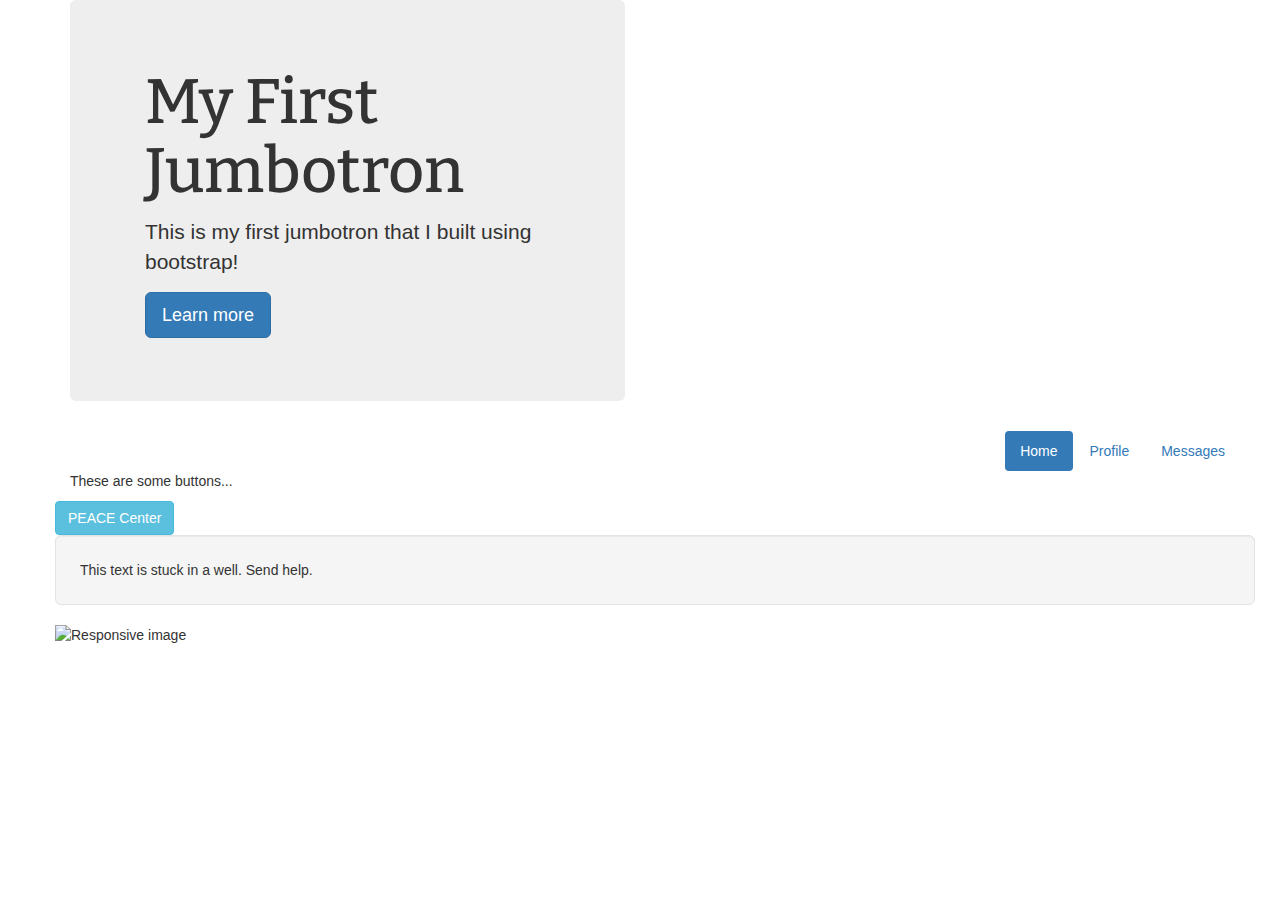
==== index.html @ 8beee9cb "stuff from day five" ====
<!DOCTYPE html>
<html lang="en">

  <head>
    <meta charset="UTF-8">
    <meta name="viewport" content="width=device-width, initial-scale=1.0">
    <meta http-equiv="X-UA-Compatible" content="ie=edge">
    <title>Document</title>
    <link rel="stylesheet" href="css/fontawesome.min.css">
    <link rel="stylesheet" href="css/bootstrap.min.css">
    <link rel="stylesheet" href="css/styles.css">
  </head>

  <body>
    <div class="container">
      <header class="row">
        <div class="col-xs-8 col-sm-4 col-md-6 centered">

      <div class="jumbotron">
        <div class="container">
          <h1>My First Jumbotron</h1>
          <p>This is my first jumbotron that I built using bootstrap!</p>
          <p><a class="btn btn-primary btn-lg" href="#" role="button">Learn more</a></p>
        </div>
      </div>

      <div class="container">

        <div class="row">
          <ul class="nav nav-pills pull-right">
            <li role="presentation" class="active"><a href="#">Home</a></li>
            <li role="presentation"><a href="#">Profile</a></li>
            <li role="presentation"><a href="#">Messages</a></li>
          </ul>
        </div>

        <div class="row">

          <section>
            <p>These are some buttons...</p>

            <div class="row">
              <a href="https://www.northpointe.org/ministries/peace-center/" target="_blank" class="btn btn-info" role="button">PEACE Center</a>
            </div>

            <div class="row">
              <div class="well well-lg">This text is stuck in a well. Send help.</div>
            </div>
            <div class="row">
              <img src="C:\Users\danie\desktop\projects\mfw-day-three\Image\36630532_2068147546551305_8040858624190316544_n.jpg" class="img-responsive" alt="Responsive image">
            </div>
          </section>

        </div>

      </div>

  <script> src="https://ajax.googleapis.com/"</script>
  <script> src="js/bootstrap.min.js"</script>


</body>
</html>
---- css/styles.css ----
@import url('https://fonts.googleapis.com/css?family=Bitter');

.jumbotron {
  background-color: blue
  padding: 50px
}
h1 {
  font-family: 'Bitter', serif;
}
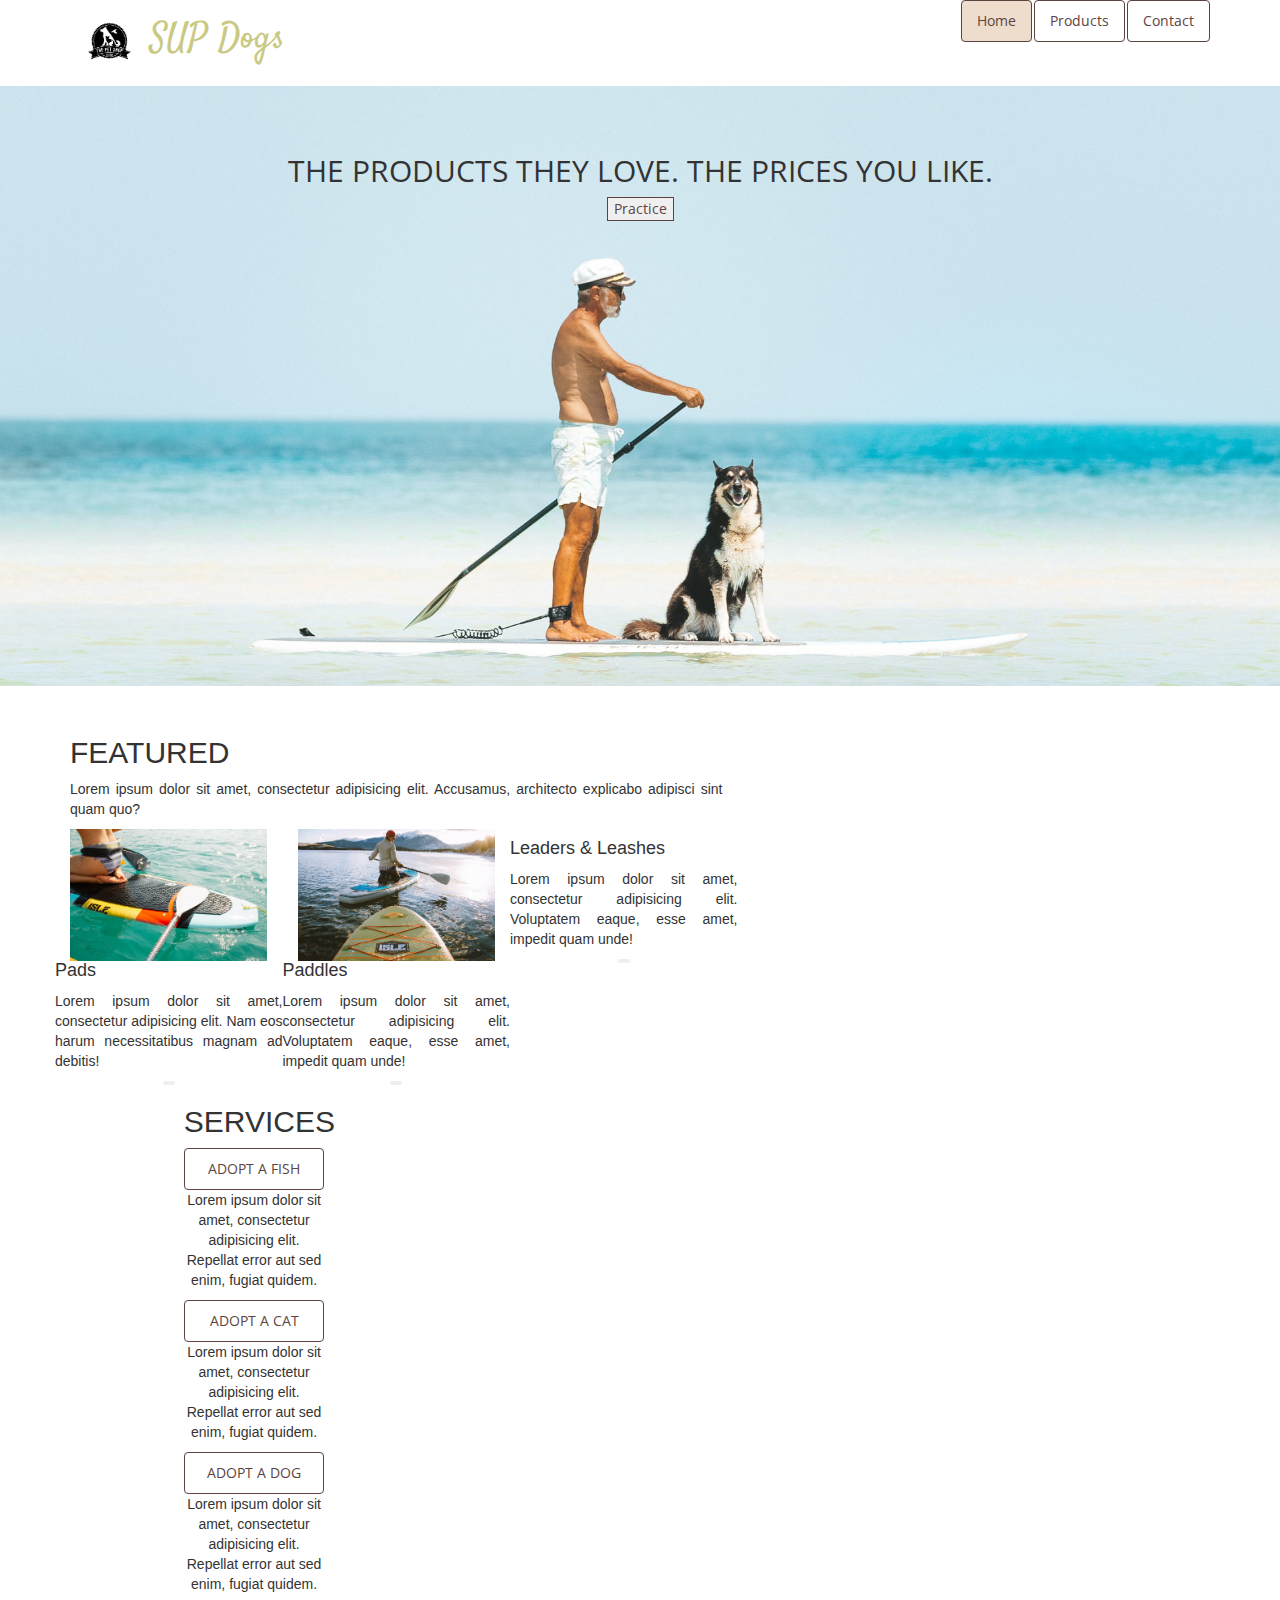
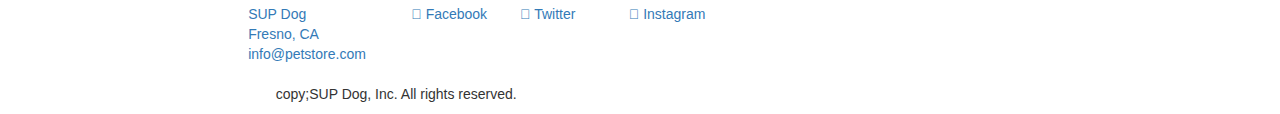
==== commit 97432880: "updates from day 5" ====
--- a/index.html
+++ b/index.html
@@ -5,9 +5,9 @@
     <meta charset="UTF-8">
     <meta name="viewport" content="width=device-width, initial-scale=1.0">
     <meta http-equiv="X-UA-Compatible" content="ie=edge">
-    <title>Document</title>
+    <title>Pet Store</title>
+    <link rel="stylesheet" href="css/bootstrap.min.css">
     <link rel="stylesheet" href="css/fontawesome.min.css">
-    <link rel="stylesheet" href="css/bootstrap.min.css">
     <link rel="stylesheet" href="css/styles.css">
   </head>
 
@@ -15,45 +15,130 @@
     <div class="container">
       <header class="row">
         <div class="col-xs-8 col-sm-4 col-md-6 centered">
+          <img src="img/petstore_logo.png" alt="Pet Store Logo" class="pull-left logo">
+          <h1 class="pull-left text-center">SUP Dogs</h1>
+        </div>
+        <nav class="col-xs-12 col-sm-7 col-md-6">
+          <ul class="nav nav-pills pull-right">
+            <li role="presentation" class="active">
+              <a href="">Home</a>
+            </li>
+            <li role="presentation">
+              <a href="">Products</a>
+            </li>
+            <li role="presentation">
+              <a href="">Contact</a>
+            </li>
+          </ul>
+        </nav>
+      </header>
+    </div>
 
       <div class="jumbotron">
-        <div class="container">
-          <h1>My First Jumbotron</h1>
-          <p>This is my first jumbotron that I built using bootstrap!</p>
-          <p><a class="btn btn-primary btn-lg" href="#" role="button">Learn more</a></p>
+        <div class="container text-center text-uppercase">
+          <h2>The products they love. The prices you like.</h2>
+          <button type="button">Practice</button>
         </div>
       </div>
 
-      <div class="container">
+      <section class="container">
+        <div class="row">
+          <div class="col-sm-7 text-justify featured">
+            <h2 class="text-uppercase">featured</h2>
+            <p>Lorem ipsum dolor sit amet, consectetur adipisicing elit. Accusamus, architecto explicabo adipisci sint quam quo?</p>
+            <div class="row">
+              <div class="col-sm-4 product">
+                <div class="row">
+                  <div class="col-sm-12 col-xs-6 img-box">
+                    <img src="img/sup-pad.jpg" alt="Pads" class="img-responsive">
+                  </div>
+                  <h4>Pads</h4>
+                  <p>Lorem ipsum dolor sit amet, consectetur adipisicing elit. Nam eos harum necessitatibus magnam ad debitis!</p>
+                  <button class="btn btn-xs center-block"></button>
+                </div>
+              </div>
+                <div class="col-sm-4 product">
+                  <div class="row">
+                    <div class="col-sm-12 col-xs-6 img-box">
+                      <img src="img/paddle.jpg" alt="Paddles" class="img-responsive">
+                    </div>
+                    <h4>Paddles</h4>
+                    <p>Lorem ipsum dolor sit amet, consectetur adipisicing elit. Voluptatem eaque, esse amet, impedit quam unde!</p>
+                    <button class="btn btn-xs center-block"></button>
+                  </div>
+                </div>
+                <div class="col-sm-4 product">
+                  <div class="row">
+                    <div class="col-sm-12 col-xs-6 img-box">
+                      <img src="#" alt="" class="img-responsive">
+                    </div>
+                    <h4>Leaders & Leashes</h4>
+                    <p>Lorem ipsum dolor sit amet, consectetur adipisicing elit. Voluptatem eaque, esse amet, impedit quam unde!</p>
+                    <button class="btn btn-xs center-block"></button>
+                  </div>
+                </div>
 
-        <div class="row">
-          <ul class="nav nav-pills pull-right">
-            <li role="presentation" class="active"><a href="#">Home</a></li>
-            <li role="presentation"><a href="#">Profile</a></li>
-            <li role="presentation"><a href="#">Messages</a></li>
-          </ul>
-        </div>
+                <aside class="col-sm-3 col-sm-offset-2">
+                  <h2 class="text-center text-uppercase">Services</h2>
+                  <ul class="nav nav-pills nav-stacked text-center">
+                    <li role="presentation">
+                      <a href="#" class="text-uppercase">adopt a fish</a>
+                      <p>Lorem ipsum dolor sit amet, consectetur adipisicing elit. Repellat error aut sed enim, fugiat quidem.</a>
+                    </li>
+                    <li role="presentation">
+                      <a href="#" class="text-uppercase">adopt a cat</a>
+                      <p>Lorem ipsum dolor sit amet, consectetur adipisicing elit. Repellat error aut sed enim, fugiat quidem.</a>
+                    </li>
+                    <li role="presentation">
+                      <a href="#" class="text-uppercase">adopt a dog</a>
+                      <p>Lorem ipsum dolor sit amet, consectetur adipisicing elit. Repellat error aut sed enim, fugiat quidem.</a>
+                    </li>
+                  </ul>
+                </aside>
+              </div>
 
-        <div class="row">
+              <footer class="container-fluid">
+                <div class="row centered">
+                  <div class="col-xs-6 col-sm-1 col-sm-offset-1">
+                    <img src="#" alt="" class="logo">
+                  </div>
+                  <div class="col-xs-6 col-sm-3 col-sm-offset-1 contact-info">
+                    <address>
+                      <a href="#">
+                        SUP Dog<br>
+                        Fresno, CA<br>
+                      </a>
+                      <a href="#">info@petstore.com</a>
+                    </address>
+                  </div>
+                  <div class="col-sm-2 social">
+                    <a href="">
+                      <i class="fab fa-facebook"></i>
+                      <span class="hidden-xs">Facebook</span>
+                    </a>
+                  </div>
+                  <div class="col-sm-2 social">
+                    <a href="">
+                      <i class="fab fa-facebook"></i>
+                      <span class="hidden-xs">Twitter</span>
+                    </a>
+                  </div>
+                  <div class="col-sm-2 social">
+                    <a href="">
+                      <i class="fab fa-facebook"></i>
+                      <span class="hidden-xs">Instagram</span>
+                    </a>
+                  </div>
+                </div>
+                <div class="row">
+                  <div class="col-sm-12 fine-print text-center">
+                    <p>copy;SUP Dog, Inc. All rights reserved.</p>
+                  </div>
+                </div>
+              </footer>
 
-          <section>
-            <p>These are some buttons...</p>
+      </section>
 
-            <div class="row">
-              <a href="https://www.northpointe.org/ministries/peace-center/" target="_blank" class="btn btn-info" role="button">PEACE Center</a>
-            </div>
-
-            <div class="row">
-              <div class="well well-lg">This text is stuck in a well. Send help.</div>
-            </div>
-            <div class="row">
-              <img src="C:\Users\danie\desktop\projects\mfw-day-three\Image\36630532_2068147546551305_8040858624190316544_n.jpg" class="img-responsive" alt="Responsive image">
-            </div>
-          </section>
-
-        </div>
-
-      </div>
 
   <script> src="https://ajax.googleapis.com/"</script>
   <script> src="js/bootstrap.min.js"</script>
--- a/css/styles.css
+++ b/css/styles.css
@@ -1,9 +1,45 @@
-@import url('https://fonts.googleapis.com/css?family=Bitter');
+@import url('https://fonts.googleapis.com/css?family=Open+Sans|Satisfy');
+
+.logo {
+  width: 80px;
+}
+
+header h1 {
+  color: #c9c983;
+  font-family: 'Satisfy', cursive;
+}
+
+li a, .jumbotron button {
+  border: 1px solid #5c433f;
+  color: #5c433f;
+  font-family: 'Open Sans', sans-serif;
+  font-weight: 400;
+}
+
+.nav-pills>li.active>a {
+  color: #5c433f;
+  background-color: #eeddcd;
+}
+
+li a, .jumbotron button {
+  border: 1px solid #5c433f;
+  color: #5c433f;
+  font-family: 'Open Sans', sans-serif;
+  font-weight: 400;
+}
 
 .jumbotron {
-  background-color: blue
-  padding: 50px
+  background-image: url('../img/sup_dog.jpg');
+  background-size: cover;
+  background-position: center;
+  height: 600px;
 }
-h1 {
-  font-family: 'Bitter', serif;
+
+.jumbotron h2 {
+  font-family: 'Open Sans', sans-serif;
+  font-weight: normal;
 }
+
+/* .featured {
+  margin-bottom: 60px;
+} */
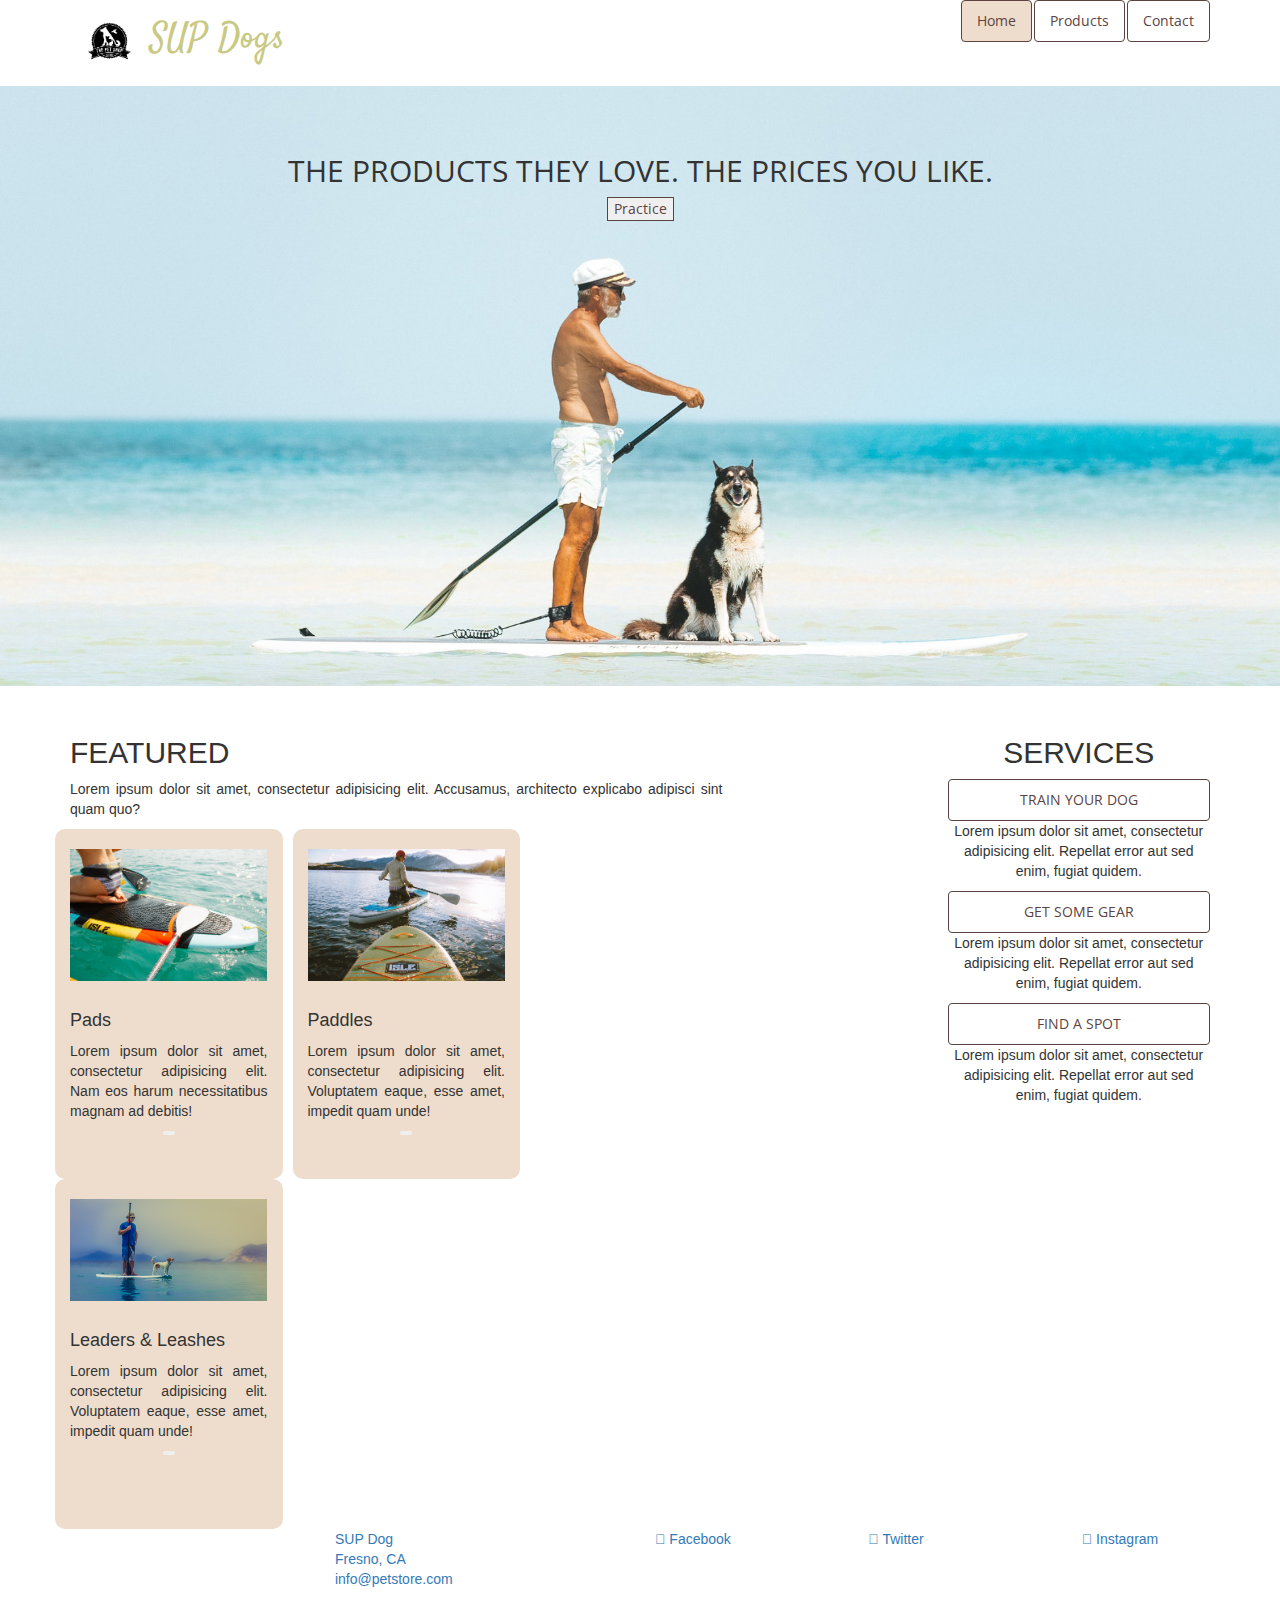
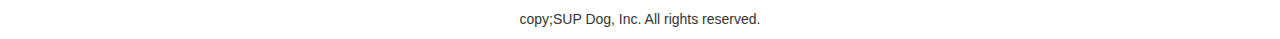
==== commit ee707cce: "day 5 pet store project finish" ====
--- a/index.html
+++ b/index.html
@@ -51,93 +51,95 @@
                 <div class="row">
                   <div class="col-sm-12 col-xs-6 img-box">
                     <img src="img/sup-pad.jpg" alt="Pads" class="img-responsive">
+                    <h4>Pads</h4>
+                    <p>Lorem ipsum dolor sit amet, consectetur adipisicing elit. Nam eos harum necessitatibus magnam ad debitis!</p>
+                    <button class="btn btn-xs center-block"></button>
                   </div>
-                  <h4>Pads</h4>
-                  <p>Lorem ipsum dolor sit amet, consectetur adipisicing elit. Nam eos harum necessitatibus magnam ad debitis!</p>
-                  <button class="btn btn-xs center-block"></button>
                 </div>
               </div>
                 <div class="col-sm-4 product">
                   <div class="row">
                     <div class="col-sm-12 col-xs-6 img-box">
                       <img src="img/paddle.jpg" alt="Paddles" class="img-responsive">
+                      <h4>Paddles</h4>
+                      <p>Lorem ipsum dolor sit amet, consectetur adipisicing elit. Voluptatem eaque, esse amet, impedit quam unde!</p>
+                      <button class="btn btn-xs center-block"></button>
                     </div>
-                    <h4>Paddles</h4>
-                    <p>Lorem ipsum dolor sit amet, consectetur adipisicing elit. Voluptatem eaque, esse amet, impedit quam unde!</p>
-                    <button class="btn btn-xs center-block"></button>
                   </div>
                 </div>
                 <div class="col-sm-4 product">
                   <div class="row">
                     <div class="col-sm-12 col-xs-6 img-box">
-                      <img src="#" alt="" class="img-responsive">
+                      <img src="img/supdog02.jpg" alt="" class="img-responsive">
+                      <h4>Leaders & Leashes</h4>
+                      <p>Lorem ipsum dolor sit amet, consectetur adipisicing elit. Voluptatem eaque, esse amet, impedit quam unde!</p>
+                      <button class="btn btn-xs center-block"></button>
                     </div>
-                    <h4>Leaders & Leashes</h4>
-                    <p>Lorem ipsum dolor sit amet, consectetur adipisicing elit. Voluptatem eaque, esse amet, impedit quam unde!</p>
-                    <button class="btn btn-xs center-block"></button>
                   </div>
                 </div>
+              </div>
+            </div>
+              <aside class="col-sm-3 col-sm-offset-2">
+                <h2 class="text-center text-uppercase">Services</h2>
+                <ul class="nav nav-pills nav-stacked text-center">
+                  <li role="presentation">
+                    <a href="#" class="text-uppercase">train your dog</a>
+                    <p>Lorem ipsum dolor sit amet, consectetur adipisicing elit. Repellat error aut sed enim, fugiat quidem.</a>
+                  </li>
+                  <li role="presentation">
+                    <a href="#" class="text-uppercase">get some gear</a>
+                    <p>Lorem ipsum dolor sit amet, consectetur adipisicing elit. Repellat error aut sed enim, fugiat quidem.</a>
+                  </li>
+                  <li role="presentation">
+                    <a href="#" class="text-uppercase">find a spot</a>
+                    <p>Lorem ipsum dolor sit amet, consectetur adipisicing elit. Repellat error aut sed enim, fugiat quidem.</a>
+                  </li>
+                </ul>
+              </aside>
+            </div>
+          </div>
+        </section>
 
-                <aside class="col-sm-3 col-sm-offset-2">
-                  <h2 class="text-center text-uppercase">Services</h2>
-                  <ul class="nav nav-pills nav-stacked text-center">
-                    <li role="presentation">
-                      <a href="#" class="text-uppercase">adopt a fish</a>
-                      <p>Lorem ipsum dolor sit amet, consectetur adipisicing elit. Repellat error aut sed enim, fugiat quidem.</a>
-                    </li>
-                    <li role="presentation">
-                      <a href="#" class="text-uppercase">adopt a cat</a>
-                      <p>Lorem ipsum dolor sit amet, consectetur adipisicing elit. Repellat error aut sed enim, fugiat quidem.</a>
-                    </li>
-                    <li role="presentation">
-                      <a href="#" class="text-uppercase">adopt a dog</a>
-                      <p>Lorem ipsum dolor sit amet, consectetur adipisicing elit. Repellat error aut sed enim, fugiat quidem.</a>
-                    </li>
-                  </ul>
-                </aside>
+        <footer class="container-fluid">
+          <div class="row centered">
+            <div class="col-xs-6 col-sm-1 col-sm-offset-1">
+              <img src="#" alt="" class="logo">
+            </div>
+              <div class="col-xs-6 col-sm-3 col-sm-offset-1 contact-info">
+                <address>
+                  <a href="#">
+                    SUP Dog<br>
+                    Fresno, CA<br>
+                  </a>
+                  <a href="#">info@petstore.com</a>
+                </address>
               </div>
+                <div class="col-sm-2 social">
+                  <a href="">
+                    <i class="fab fa-facebook"></i>
+                    <span class="hidden-xs">Facebook</span>
+                  </a>
+                </div>
+                <div class="col-sm-2 social">
+                  <a href="">
+                    <i class="fab fa-facebook"></i>
+                    <span class="hidden-xs">Twitter</span>
+                  </a>
+                </div>
+                <div class="col-sm-2 social">
+                  <a href="">
+                    <i class="fab fa-facebook"></i>
+                    <span class="hidden-xs">Instagram</span>
+                  </a>
+                </div>
+              </div>
+              <div class="row">
+                <div class="col-sm-12 fine-print text-center">
+                  <p>copy;SUP Dog, Inc. All rights reserved.</p>
+                </div>
+              </div>
+          </footer>
 
-              <footer class="container-fluid">
-                <div class="row centered">
-                  <div class="col-xs-6 col-sm-1 col-sm-offset-1">
-                    <img src="#" alt="" class="logo">
-                  </div>
-                  <div class="col-xs-6 col-sm-3 col-sm-offset-1 contact-info">
-                    <address>
-                      <a href="#">
-                        SUP Dog<br>
-                        Fresno, CA<br>
-                      </a>
-                      <a href="#">info@petstore.com</a>
-                    </address>
-                  </div>
-                  <div class="col-sm-2 social">
-                    <a href="">
-                      <i class="fab fa-facebook"></i>
-                      <span class="hidden-xs">Facebook</span>
-                    </a>
-                  </div>
-                  <div class="col-sm-2 social">
-                    <a href="">
-                      <i class="fab fa-facebook"></i>
-                      <span class="hidden-xs">Twitter</span>
-                    </a>
-                  </div>
-                  <div class="col-sm-2 social">
-                    <a href="">
-                      <i class="fab fa-facebook"></i>
-                      <span class="hidden-xs">Instagram</span>
-                    </a>
-                  </div>
-                </div>
-                <div class="row">
-                  <div class="col-sm-12 fine-print text-center">
-                    <p>copy;SUP Dog, Inc. All rights reserved.</p>
-                  </div>
-                </div>
-              </footer>
-
-      </section>
 
 
   <script> src="https://ajax.googleapis.com/"</script>
--- a/css/styles.css
+++ b/css/styles.css
@@ -21,13 +21,6 @@
   background-color: #eeddcd;
 }
 
-li a, .jumbotron button {
-  border: 1px solid #5c433f;
-  color: #5c433f;
-  font-family: 'Open Sans', sans-serif;
-  font-weight: 400;
-}
-
 .jumbotron {
   background-image: url('../img/sup_dog.jpg');
   background-size: cover;
@@ -40,6 +33,22 @@
   font-weight: normal;
 }
 
+.product {
+  background-color: #eeddcd;
+  margin-right: 10px;
+  height: 350px;
+  border-radius: 10px;
+}
+
+.img-responsive {
+  padding-top: 20px;
+  padding-bottom: 20px;
+}
+
+.button {
+  color: #5c433f;
+}
+
 /* .featured {
   margin-bottom: 60px;
 } */
